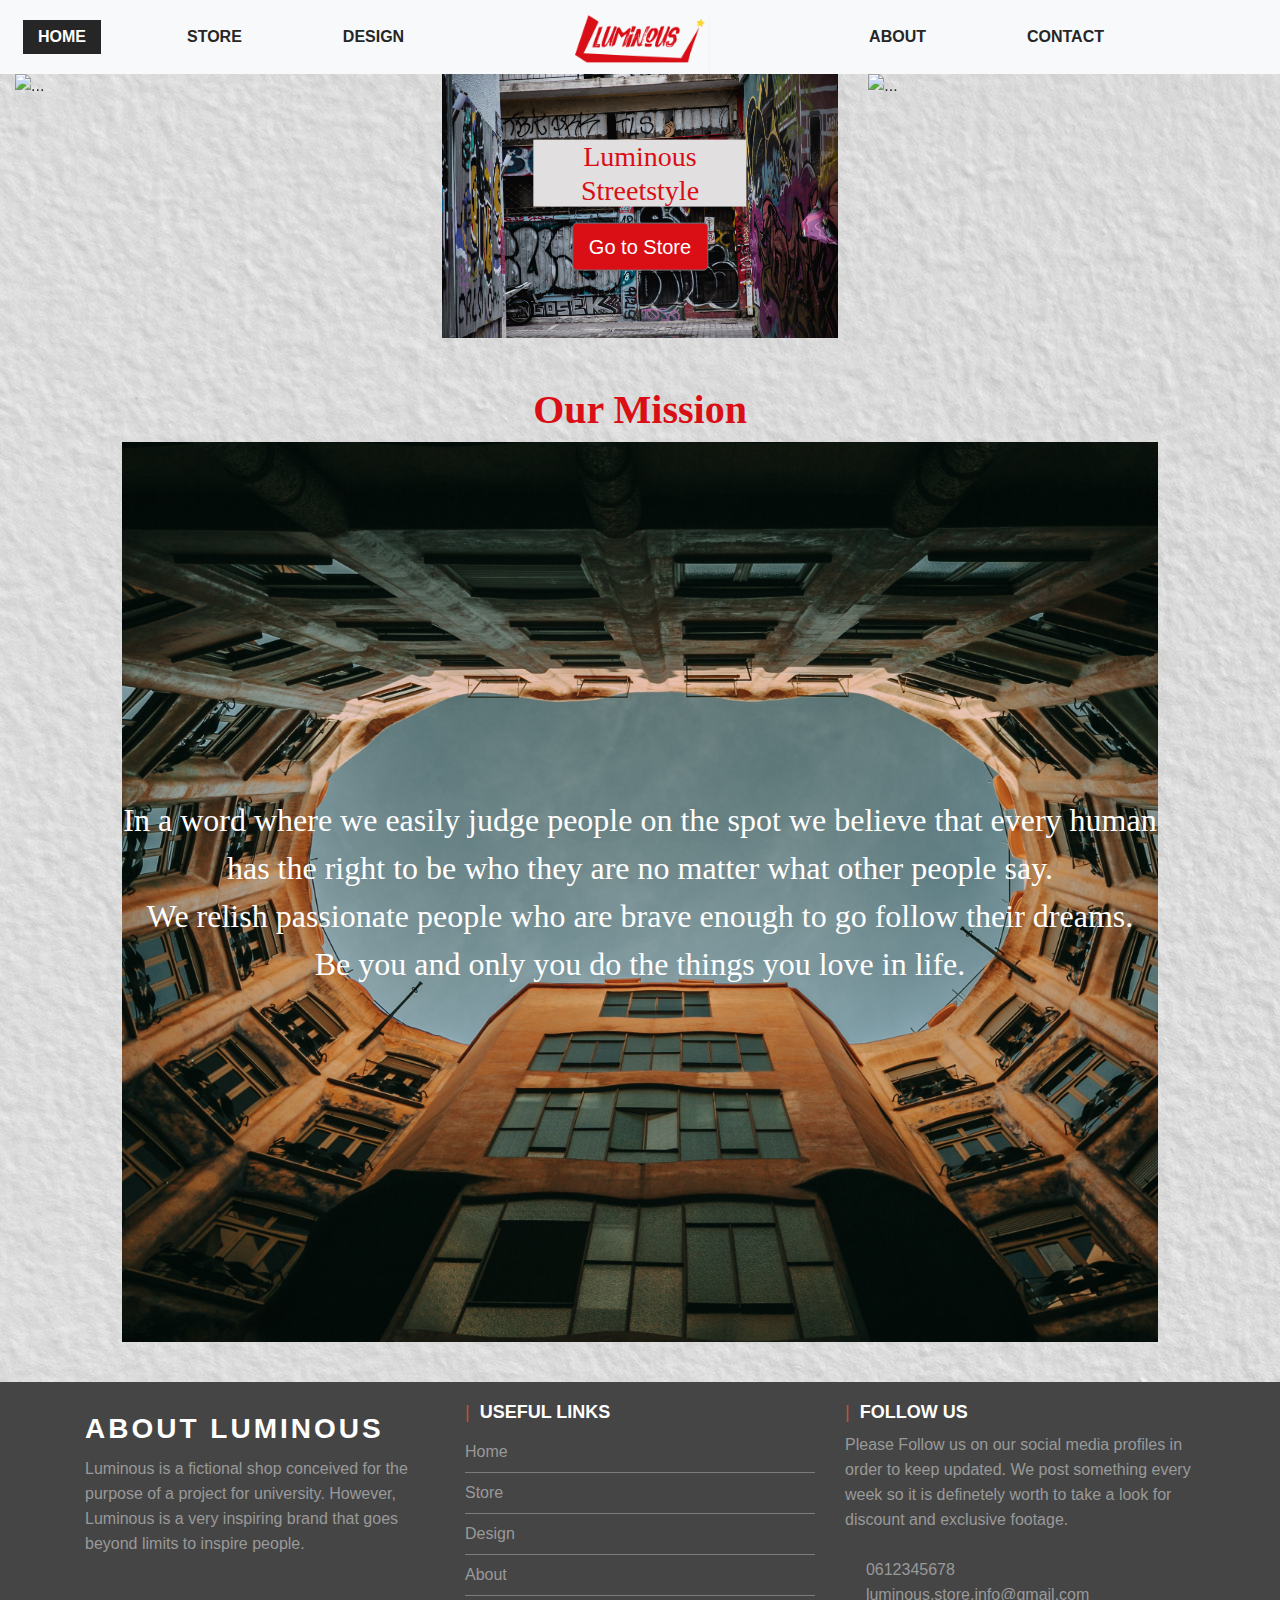
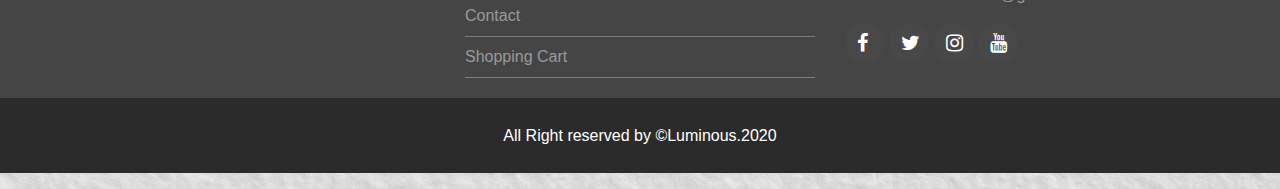
==== INDEX.html @ 853cc50d "Merge branch 'Dev' of https://github.com/Luisho99/LuminousWebsite into Dev" ====
<!doctype html>
<html lang="en">
<head>
    <!-- Required meta tags -->
    <meta charset="utf-8">
    <meta name="viewport" content="width=device-width, initial-scale=1, shrink-to-fit=no">

    <!-- Bootstrap CSS -->
    <link rel="stylesheet" href="Css/bootstrap.min.css">
    <link href="Css/Style.css" rel="stylesheet" type="text/css">
	<link href="https://stackpath.bootstrapcdn.com/font-awesome/4.7.0/css/font-awesome.min.css" rel="stylesheet">
	<script src="https://kit.fontawesome.com/0c1bad475e.js" crossorigin="anonymous"></script>
<title>Home | LUMINOUS</title>
  <!--The following script tag downloads a font from the Adobe Edge Web Fonts server for use within the web page. We recommend that you do not modify it.--><script>var __adobewebfontsappname__="dreamweaver"</script><script src="http://use.edgefonts.net/allan:n7:default.js" type="text/javascript"></script>
</head>
	
	
  <body>
<nav class="navbar navbar-expand-lg navbar-light bg-light"> 
  <a class="navbar-brand" href="#"><img src="Images/BESTLOGOnavbar.jpg.png" alt="Logo Navbar"></a>
  <button class="navbar-toggler" type="button" data-toggle="collapse" data-target="#navbarSupportedContent" aria-controls="navbarSupportedContent" aria-expanded="false" aria-label="Toggle navigation">
    <span class="navbar-toggler-icon"></span>
  </button>

  <div class="collapse navbar-collapse" id="navbarSupportedContent">
    <ul class="navbar-nav mlauto">
		
      <li class="nav-item active">
        <a class="nav-link" href="INDEX.html">Home<span class="sr-only">(current)</span></a>
      </li>
      <li class="nav-item">
        <a class="nav-link" href="STORE.html">Store</a>
      </li>
		<li class="nav-item">
        <a class="nav-link" href="Designchoice.html">Design</a>
      </li>
	  </ul>
		<ul class="navbar-nav ml-lg-auto">
		<li class="nav-item">
        <a class="nav-link" href="aboutus.html">About</a>
      </li>
			<li class="nav-item">
        <a class="nav-link" href="ContactPage.html">CONTACT</a>
      </li>
		<li class="nav-item">
        <a class="nav-link " href="CartINDEX.html"><i class="fas fa-shopping-cart"></i></a>
      </li>
    </ul>
  </div>
</nav>
		
	  
	 
	  <div class="container-fluid">
  <div class="row">
    <div class="col-lg-4 col-md-12 col-sm-12 ">
	  <div id="carouselExampleSlidesOnly" class="carousel slide" data-ride="carousel">
  <div class="carousel-inner">
    <div class="carousel-item active">
        <img src="Images/jumpingcropped.jpg" class="d-block w-100 Front-Carroussel" alt="...">
    </div>
    <div class="carousel-item">
      <img  src="Images/whiteshirt.jpg" class="d-block w-100 Front-Carroussel" alt="...">
    </div>
  </div>
</div>
</div>
	  
	 
    <div class="col-lg-4 col-md-12 col-sm-12 bag">
	<img src="Images/graffiti.jpg" class="Middle-img img-fluid">
	<div class="centerbox">
		<h1 class="middle-box"> Luminous Streetstyle</h1>
      <button type="button" class="btn btn-secondary btn-lg Carrousel-btn">Go to Store</button>
	  </div>
	</div>
    <div class="col-lg-4 col-md-12 col-sm-12">
	  <div id="carousel-slider" class="carousel slide" data-ride="carousel">
  <div class="carousel-inner">
    <div class="carousel-item active">
        <img  src="Images/jumpingcropped.jpg" class="d-block w-100 Front-Carroussel" alt="...">
    </div>
    <div class="carousel-item">
      <img  src="Images/whiteshirt.jpg" class="d-block w-100 Front-Carroussel" alt="...">
      </div>
     </div>
    </div>
   </div>
  </div>
</div>	  

<br>	
<br>
<div class="container-fluid">
<div class="row justify-content-center">
<div Class="MissionBox col-lg-10 col-md-11 col-sm-9">

<h1 class=" Mission-header">Our Mission</h1>
	<p Class="mission-msg">In a word where we easily judge people on the spot we believe that every human has the right to be who they are no matter what other people say.<br>We relish passionate people who are brave enough to go  follow their dreams. <br>
    Be you and only you do the things you love in life. 
	</p>
</div>	  
	  </div>
	  </div>
	
	<br>
	
<footer>
		<div class="footer-top"> 
			<div class="container footer">
			<div class="row footer">
				<div class="col-md-4 col-sm-4 col-xs-12 segment-one md-mb-30 sm-mb-30">
					<h3 class="h3footer"> <strong> ABOUT LUMINOUS</strong></h3>
					<p class="pfooter"> Luminous is a fictional shop conceived for the purpose of a project for university. 
			However, Luminous is a very inspiring brand that goes beyond limits to inspire people.</p>
					 </div>
				<div class="col-md-4 col-sm-4 col-xs-12 segment-two md-mb-30 sm-mb-30">
				<h2 class="h2footer text-uppercase"><strong>USEFUL LINKS</strong></h2>
<ul>
		    <li><a href="#">Home</a></li>
					<li><a href="STORE.html">Store</a></li>
					<li><a href="Designchoice.html">Design</a></li>
					<li><a href="aboutus.html">About</a></li>
					<li><a href="ContactPage.html">Contact</a></li>					
					<li><a href="CartINDEX.html">Shopping Cart</a></li>
					</ul>
				</div>
				<div class="col-md-4 col-sm-4 col-xs-12 segment-three sm-mb-30">
				<h2 class="h2footer"><strong>Follow us </strong></h2>
<p class="pfooter">Please Follow us on our social media profiles in order to keep updated. We post something every week so it is definetely worth to take a look for discount and exclusive footage. <br>
	<br>
				<span><i class="fas fa-phone"></i> &nbsp;0612345678</span>
	<br>
	            <span><i class="fas fa-envelope"></i> &nbsp;luminous.store.info@gmail.com</span>
	

	
					</p>
					<a href="https://www.facebook.com/" target="_blank"><i class="fa fa-facebook"></i></a>
					<a href="https://twitter.com/luminous_style" target="_blank"><i class="fa fa-twitter"></i></a>
					<a href="https://www.instagram.com/luminous.streetstyle/?hl=en" target="_blank"><i class="fa fa-instagram"></i></a>
					<a href="https://www.youtube.com/" target="_blank"><i class="fa fa-youtube"></i></a>
					<br>

				</div>
				<div>
				</div>
				</div>
			
			</div>
			
			
		
		</div>
		<p class="footer-bottom-text">All Right reserved by &copy;Luminous.2020</p>
	
	
	
	
	
	
	</footer>
	
    <!-- Optional JavaScript -->
    <!-- jQuery first, then Popper.js, then Bootstrap JS -->
  <script src="Js/jquery-3.4.1.slim.min.js"  crossorigin="anonymous"></script>
  <script src="https://cdn.jsdelivr.net/npm/popper.js@1.16.0/dist/umd/popper.min.js" integrity="sha384-Q6E9RHvbIyZFJoft+2mJbHaEWldlvI9IOYy5n3zV9zzTtmI3UksdQRVvoxMfooAo" crossorigin="anonymous"></script>
  <script src="Js/bootstrap.min.js"  crossorigin="anonymous"></script>
</body>
</html>
---- Css/Style.css ----
/*-------Home-page------*/

.Front-Carroussel {
	max-width: 100pc;
	max-height: 100pc;
}

.Carrousel-btn {
	bottom: 1000px;
	text-align: center;
	background-color: #DA0E15;
	
    
}

.middle-box {
   
    font-family: allan;
    font-style: normal;
    color: #DA0E15;
    background-color: #E1DFDF;
    background-size: contain;
    font-size: 28px;
	
}

.centerbox{
	font-size:3vw;
	text-align: center;
	
    
    
}

.bag {
	background-size: contain;
} 

.fontco {
    color: #DA0E15;	
}





.MissionBox {
	
	clear: none;
	display: block;
	margin-left: auto;
	margin-right: auto;
	position: relative;
	
   
    
}
.mission-msg{
	
	Font-family: allan;
    font-style: normal;
    color: #FFF;
    font-size: xx-large;
    background-image: url(../Images/buildingsround.jpg);
	background-size: cover;
	background-position: center;
	display:flex;
	align-items: center;
	justify-content: center;
	width: 100%;
	height:100vh;
	text-align: center;
}


.Mission-header {
    text-align: center;
    font-family: allan;
    font-style: normal;
    font-weight: 700;
    color: #DA0E15;
}





.proddes {
	font-family: 'Josefin Sans', sans-serif;
}

lable {
	font-family: 'Josefin Sans', sans-serif;
}


li {
	font-family: 'Josefin Sans', sans-serif;
}

p {
	
font-family: 'Josefin Sans', sans-serif;

}


body {
	background-image: url(../Images/light.jpg);
	width: 100%;	
}


/*------Product page-----*/

.single-product {
	margin-top: 70px;
	padding-top: 20px;
	
}

.new-arrival {
	
	background: #DA0E15;
	width:50px;
	color: #ffffff;
	font-size: 12px;
	font-weight: bold;
	margin-top: 20px;
	
	
}
.backtocart-btn {
	margin-left: 0px;
	background-color: #DA0E15;
}
.Purchase-btn {
	margin-left: 1041px;
	background-color: #DA0E15;
}



.col-md-7 h2 {
    color: #DA0E15;
	font-family: allan;
	
}


 .price {
	color: #DA0E15;
	font-size: 18px;
	font-weight: bold;
	padding-top: 20px;
	
}

.instock {
	color: #DA0E15;
}


.avail {
	color: #363636;
}

input {
	
	border:1px solid;
	font-weight: bold;
	height:33px;
	width: 30px;
	text-align: center;
	
}

.single-product .btn-primary{
    background: #DA0E15;
    color: #fff;
    font-size: 15px;
    margin-left: 20px;
    border: none;
    border-radius: 5px;
	
}

.product-description h5 {
    margin-top: 50px;
    margin-left: 5px;
    color: #DA0E15;
    font-size: x-large;
	font-family: allan;
}

.product-description p {
	
	margin-top: 30px;
	margin-left: 5px;
	
}
	
.sizechoi{
    margin-left: 10px;
    margin-bottom: 20px;
    position: relative;
    left: 50px;
    bottom: 40px;
}
	


.carousel-item {

   width:100%;
    
}

.sizecalculator {
	
	background-color: #959393;
	padding-top: 20px;
	padding-bottom: 20px;
	max-width: 100%;
	max-height: 100%;
		
	
}
 

.sizecal{
    color: #DA0E15;
    font-family: allan;
    font-size: xx-large;
	text-align: center;
	
}



.img-unisex {
	 display: block;
  margin-left: auto;
  margin-right: auto;
  max-width: 100%; 
  max-height: 100%;


}

.material{
    position: relative;
    bottom: 25px;
	
}

.background-product {
	background-color: #E1DFDF;
	margin-left: 40px;
	margin-right: 40px;
	margin-top: 10px;
}


/*--------Design-choice---------------------------------------*/

.design-paragraph{
	padding-left: 5px;

}

.design {
    position: relative;
	background-color: #E1DFDF;
   
}

.design-header {
    font-family: allan;
    color: #DA0E15;
    padding-top: 20px;
    text-align: center;
}


.taskflow{
	 display: block;
  margin-left: auto;
  margin-right: auto;
  max-width: 100%; 
  max-height: 100%;

}

.taskflow-header {
	font-family: allan;
	color: #DA0E15;
	text-align: center;
}

.wireframe{
	display: block;
  margin-left: auto;
  margin-right: auto;
  max-width: 100%; 
  max-height: 100%;

}

.wireframe-header{
	font-family: allan;
	color: #DA0E15;
	text-align: center;
}

.colorcodes-header{
	font-family: allan;
	color: #DA0E15;
	text-align: center;
}

.colorcode {
	display: block;
  margin-left: auto;
  margin-right: auto;
  max-width: 100%; 
  max-height: 100%;
}

.fonts-header{
	font-family: allan;
	color: #DA0E15;
	text-align: center;
}

.example{
	font-family: allan;
	color: #DA0E15;
	text-align: left;
}






/*-------Contact-Page----------------------------------------------*/

.bottom_Contact {
	
	border: 0px #ffffff solid ;
	font-family: allan; 
	margin-top: 100px;
	margin-bottom: 100px;
}



.upper_Contact {
	
	border: 0px solid ;
	
}

.email {
	
	border: 0px solid ;
	color: #212020 ;
}

.phone {
	
	border: 0px solid ;
	color: #212020 ;
	
}

.Insta {
	
	border: 0px solid ; 
	color: #212020 ;
}


.Twitter {
	
	border: 0px solid ;
	color: #212020 ;
	
	
	
}

.fontco {
	
	color: #DA0E15;
}

.email a:link {
	
	color: #212020;

}

.Insta a:link {
	
	color: #212020;

}

.Twitter a:link {
	
	color: #212020;
	
}
.Contact_Form_Icon {
	
	color: #212020;
}

.Contact_Form_Text {
	
	color: #212020;
}

.Insta_Link {
	
	color: #212020;
}

.Insta_Logo {
	
	color: #212020;
}

.Twitter_Text {
	
	color: #212020;
	
}

.Twitter_Logo {
	
	color: #212020;
}


.Container_Form {
	
	height: 800px;
	width: 1200px;
	font-family: allan; 
}

.container_FormTitle {
	
	font-family: allan; 
}

.Col_Form {
	
	margin-left: 80px;
	margin-right: 80px;
	margin-top: 0px;
	
	}.Font_CP {
	font-family: allan;
}
		

.fa-8x {
	
	 font-family: 'FontAwesome';
  src: url('your/path/fontawesome-webfont.eot?v=3.0.1');
  src: url('your/path/fontawesome-webfont.eot?#iefix&v=3.0.1') format('embedded-opentype'),
    url('your/path/fontawesome-webfont.woff?v=3.0.1') format('woff'),
    url('your/path/fontawesome-webfont.ttf?v=3.0.1') format('truetype');
  font-weight: normal;
  font-style: normal;
  font-size: 100px;
}

.btn-primary {
	
	background-color: #da0e15;
}

/*--------AboutUs--------*/

containeraboutus {
    width: 500px;
    max-width: 500px;
}


.colourteam {
    background-color: transparent;
    margin-bottom: 55px;
    margin-top: 16px;	
}

.jumbotronaboutus {
    margin-top: 20px;
    text-align: center;
    background-color: #E1DFDF;
}

.btnab{
	background-color: black;
}

.btnab:hover {
	background-color: grey;
	font-color: black;
}


.aboutusvalues {
    background-color: #E1DFDF;
    margin-top: 60px;
    margin-right: 84px;
	margin-left: 84px;

}






.container .valuesfromus {
	margin: 0;
	padding: 0;
	min-height: 100vh;
	display: flex;
	justify-content: center;
	align-items: center;
}

.container .valuesfromus
{
	position: relative;
	width: 1200px;
	display: flex;
	flex-wrap: wrap;
	justify-content: space-around;
}
.container .box 
{
	position: relative;
	width: 280px;
	height: 400px;
	margin: 20px 0;
	box-sizing: border-box;
	overflow: hidden;
}
.container .box .imgBx 
{
	position: absolute;
	top: 0;
	left: 0;
	width: 100%;
	height: 100%;
	background: #000;
	clip-path: circle(400px at center 100px);
	transition: 0.5s;
	transition-delay: 0.5s;
}
.container .box:hover .imgBx
{
	clip-path: circle(80px at center 100px);
	transition-delay: 0s;
}
.container .box .imgBx img
{
	position: absolute;
	top: 0;
	left: 0;
	width: 100%;
	height: 100%;
	object-fit: cover;
}
.container .box .content
{
	position: absolute;
	left: 0;
	bottom: 0;
	width: 100%;
	height: 55%;
	padding: 20px;
	box-sizing: border-box;
	text-align: center;
}
.container .box .content h2
{
	margin: 0;
	padding: 0;
}
.container .box .content a
{
	text-decoration: none;
	background: #000;
	color: #fff;
	padding: 5px;
	display: inline-block;
}
.container .box .content h2,
.container .box .content p,
.container .box .content a
{
	opacity: 0;
	transition: 0.5s;
	transform: translateY(20px);
}
.container .box:hover .content h2
{
	opacity: 1;
	transform: translateY(0);
	transition-delay: 0.5s
}
.container .box:hover .content p
{
	opacity: 1;
	transform: translateY(0);
	transition-delay: 0.7s
}
.container .box:hover .content a
{
	opacity: 1;
	transform: translateY(0);
	transition-delay: 0.9s
}





.aboutusvalues {
	background-color: #E1DFDF;
	text-align: center;
	font-family: 'Josefin Sans', sans-serif;

	
	
	
}

.valuetext {
	text-align: center;
	background-color: transparent;
}
	


.readertext  {
font-size:	36px; 
	color: #000000;
	font-weight: bold;
	font-family: 'Josefin Sans', sans-serif;

	
	
	
}



.aboutusvaluestext {
	
	fontsize: 24px;
	color: #333;
	font-weight: bold;
	font-family: 'Josefin Sans', sans-serif;

}

#team img {
margin-top: -50px;

}

#team i{
	
	font-size:26px;
	color: #555;
	font-family: 'Josefin Sans', sans-serif;

	
}


#team p{
	font-weight: 500;
	font-family: 'Josefin Sans', sans-serif;


} 


#team .card{
	border-radius: 0;
	box-shadow: 5px 5px 15px #e74c3c;
	transition: all 0.3s ease-in;
	webkit-tranistion: all 0.3s ease-in;
	moz-transition: all 0.3 ease-in;
	
	
	
}

#team .card:hover{
	background: #e74c3c;
	color: #fff;
	border-radius: 5px;
	border: none;
	box-shadow: 5px 5px 10px #9E9E9E;
	
	
	
}

#TEAM .card:hover .readertext, #team  .card:hover i{
	color: #FFF; 
	
	
	
	
}





.aboutusvalues {
    background-color: #E1DFDF;
    margin-top: 60px;
    margin-right: 84px;
	margin-left: 84px;

}

/*---------------NAVBAR-------------*/
header
{
	position: absolute;
	z-index: 0;
	width: 100%;
	
}

.navbar
{
	padding: 20px 0;
}

.navbar-brand
{
	font-weight: 800;
	text-transform: uppercase;
	font-size: 2em;
	color: #262626;
	position: absolute;
	left: 50%;
	transform: translateX(-50%);
	top: 10px;
	
}

.navbar-brand img
{
	width: 140px;
}

.nav-item
{
	font-weight: 800;
	text-transform: uppercase;
	
}
.navbar-light .navbar-nav .nav-item .nav-link:hover, 

.navbar-light .navbar-nav .nav-item.active .nav-link 
{
	background: #262626;
	color: #fff;
}

.navbar-light .navbar-nav .nav-item .nav-link
{
    color: #262626;
    padding: 5px 15px;
    margin-left: 23px;
    margin-right: 48px;
}

.navbar-light .navbar-toggler
{
	border: none;
	color: #fff;
	border: 2px solid #7f7f77;
	border-radius: 0;
	outline: none; 
}

.navbar-collapse .navbar .navbar-expand-lg .navbar-light .bg-light
{
	background: #f8f9fa;
}

/*--------------------Shop----------------*/

.storeBG{
	width: 1545px;
	height: auto;
		
}
.storeunnacitve {
	Background-color: grey;
}

/*------- ThankYou ------*/

.container_ThankYou {
	
	font-weight: 800;
	width: 650px;
	margin-top: 72px;
	margin-bottom: 40px;

}

.Text_ThankYou {
	
	font-size: 70px;
	font-family: allan; 
}

.Text_Purchase {
	
	font-size: 25px; 
}

.col5_Icon {
	
	text-align: center;
}

.col4_Text {
	
	text-align: left;
}

.col2_Icon {
	
	text-align: center;
}
/*----------------- Cart ------------------*/

.Continuebtn {
	float: right;
	margin-right: 139px;
	background-color: #DA0E15;

}
.backtostorebtn {
	margin-left: 107px;
	background-color: #DA0E15;
}
.your-bskt {
	margin-left: 55px;
}

.stock-msg {
	color: #000000;
}

body {
	background-color: #828282
}
.basket-cont{
	border: thin none #000000;
}
.total {
	text-align: right;
}

.blankctn {
	border: thin none #000000;
}
.CartItems {
	border: thin solid #000000;
}
.CartImg {
	border: thin solid #000000;
}
/*-----------Checkout-------*/



.Checkout-title {
	font-family: allan;
	color: #DA0E15;
	padding-top: 20px;
}
.formtext {
	font-family: 'Josefin Sans', sans-serif;
}
.Thankyoubtn {
	background-color: #DA0E15;
}
.col.col6_Button center .btn.btn-primary.btn-lg.thankyoubtn {
}


/*----FOOTER-----*/

.pfooter {
	color: #999;
	line-height: 25px;
}

.h2footer, .h3footer {
	color: #fff;
}

.h2footer {
	font-size: 18px;
}

.footer-top {
	background: #454545;
	padding: 20px 0;
}

.segment-one .h3footer {
	color: #fff;
	letter-spacing: 3px;
	margin: 10px 0;
	
}

.segment-two h2 .h2footer {
	color: #fff;
	letter-spacing: 3px;
	margin: 10px 0;
	text-transform: uppercase;
}

.segment-two .h2footer:before {
	content: '|';
	color: #c65039;
	padding-right: 10px;
	
}

.segment-two ul{
	margin: 0;
	padding: 0;
	list-style: none;
	
}

.segment-two ul li {
border-bottom: 1px solid rgba(255, 255, 255, 0.3);
line-height: 40px; 
}

.segment-two ul li a {
	color: #999;
	text-decoration: none;
}

.segment-three h2 {
	color: #fff;
    text-transform: uppercase;
	
}

.segment-three .h2footer:before {
	content: '|';
	color: #c65039;
	padding-right: 10px;
	
}

.segment-three a {
	background: #494848;
	width: 40px;
	height: 40px;
	display: inline-block;
	border-radius: 50%;

}

.segment-three a i {
	font-size: 20px;
	color: #fff;
	padding: 10px 12px;
}

.footer-bottom-text{
	text-align: center;
	background:#2B2B2B;
	line-height: 75px;
	color: #FFF;
}
.midbox-img {
	width: 100%;
}
.centerbox {
	position: absolute;
	top: 50%;
	left: 50%;
	transform: translate(-50%, -50%);

}
.Middle-img {
	height: 100%;
	width: 100%;
}
.Shopmenutitle {
	font-family: allan;
	color: #DA0E15;
}
.soldout-text {
	background: #DA0E15;
	width: 50px;
	color: #FFFFFF;
	font-size: 12px;
	font-weight: bold;
	margin-top: 20px;
	text-align: center;
}
.shopmenuitems {
}
.imgBx {
	margin-left: 0px;
}
.valueboxes {
	display: flex;
	justify-content: center;
	margin-left: 0px;
}
.thankyoubtn {
}







 @media only screen and (min-width: 768px) and (max-width:991px) 
{
	.md-mb-30 {
		margin-bottom:30px;
	}
}
@media only screen and (max-width: 767px) {
	.sm-mb-30 {
		margin-bottom: 30px;
	}
	.footer-top{
		padding:50px 0;
	}
}
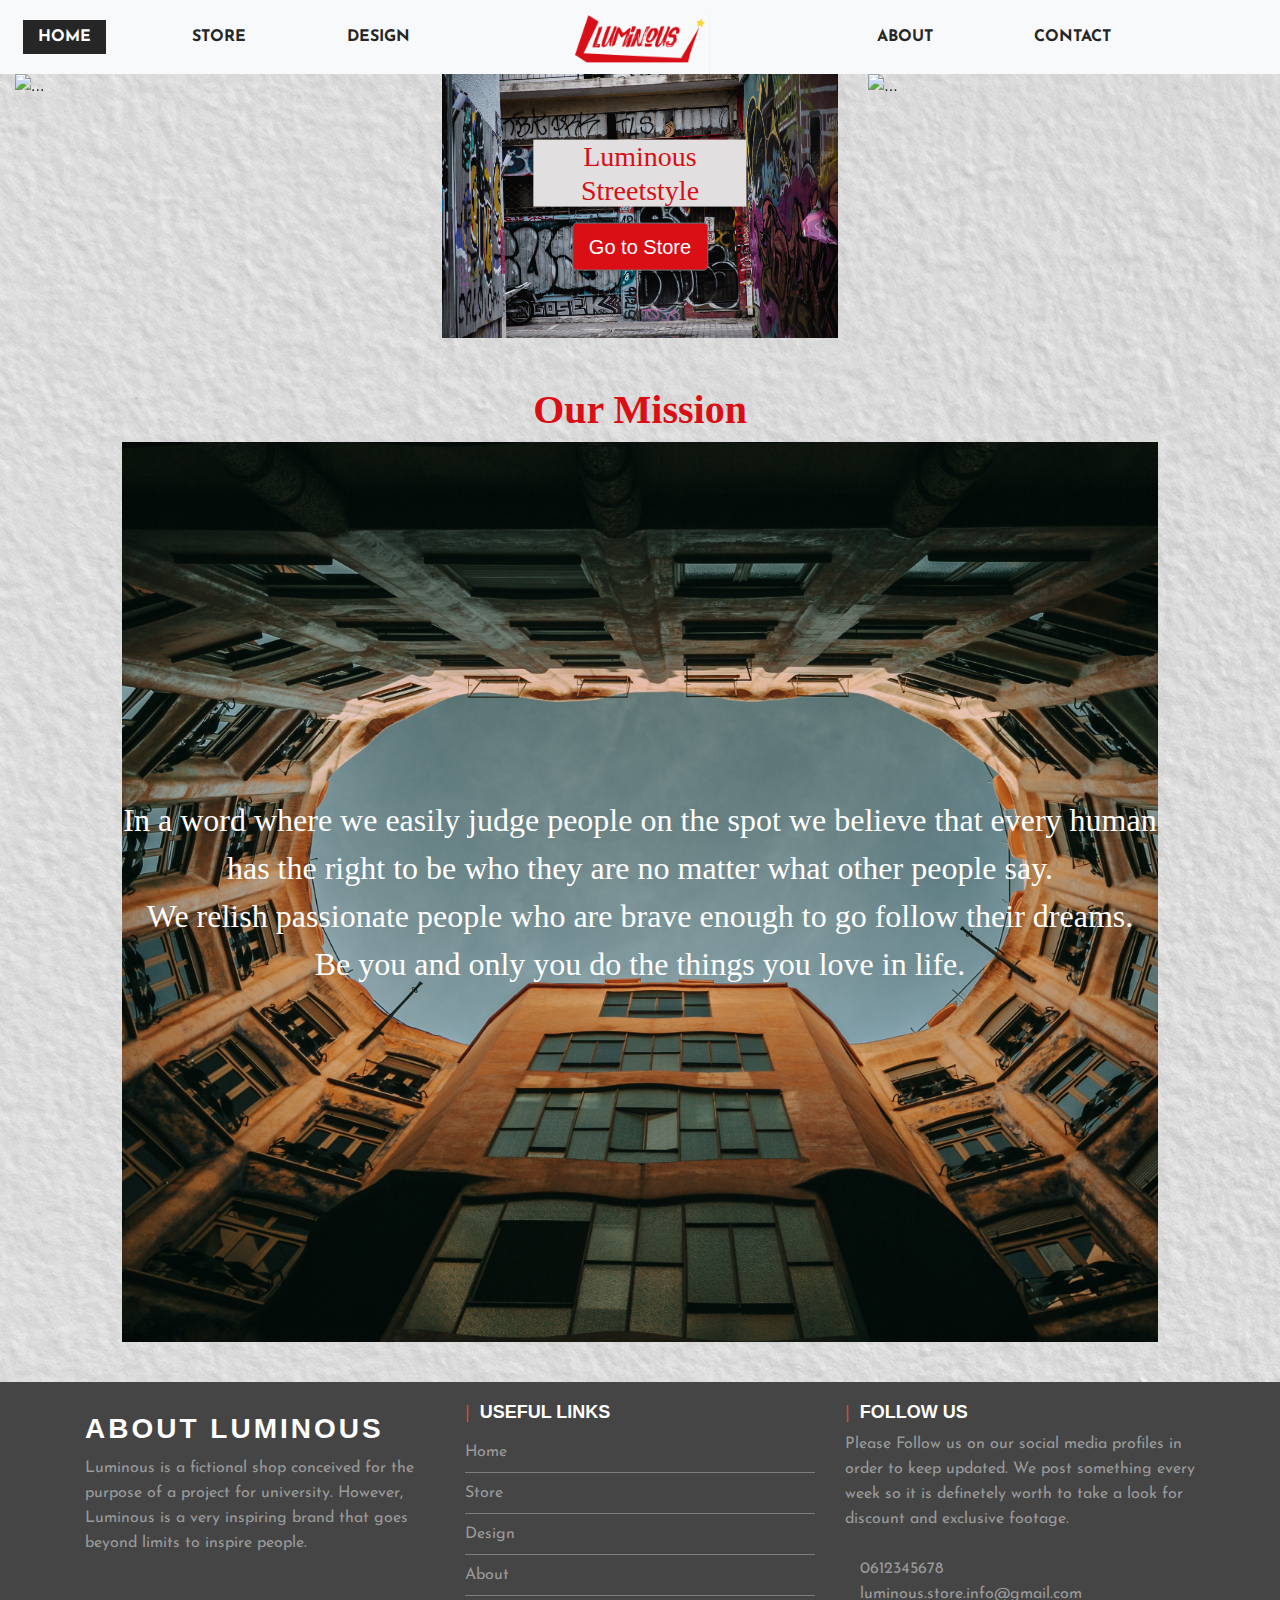
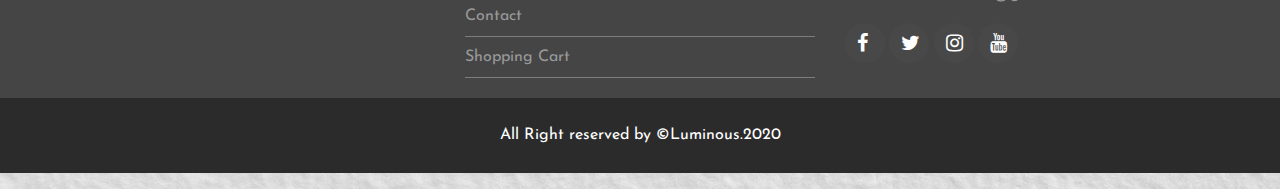
==== commit afe9bd37: "fixes in the navbar" ====
--- a/INDEX.html
+++ b/INDEX.html
@@ -9,6 +9,7 @@
     <link rel="stylesheet" href="Css/bootstrap.min.css">
     <link href="Css/Style.css" rel="stylesheet" type="text/css">
 	<link href="https://stackpath.bootstrapcdn.com/font-awesome/4.7.0/css/font-awesome.min.css" rel="stylesheet">
+	<link href="https://fonts.googleapis.com/css2?family=Josefin+Sans&display=swap" rel="stylesheet">
 	<script src="https://kit.fontawesome.com/0c1bad475e.js" crossorigin="anonymous"></script>
 <title>Home | LUMINOUS</title>
   <!--The following script tag downloads a font from the Adobe Edge Web Fonts server for use within the web page. We recommend that you do not modify it.--><script>var __adobewebfontsappname__="dreamweaver"</script><script src="http://use.edgefonts.net/allan:n7:default.js" type="text/javascript"></script>
--- a/Css/Style.css
+++ b/Css/Style.css
@@ -135,7 +135,6 @@
 	background-color: #DA0E15;
 }
 .Purchase-btn {
-	margin-left: 1041px;
 	background-color: #DA0E15;
 }
 
@@ -1041,8 +1040,14 @@
 	justify-content: center;
 	margin-left: 0px;
 }
-.thankyoubtn {
-}
+
+.purchase-btn-container {
+	display: flex;
+	justify-content: flex-end;
+}
+
+
+
 
 
 
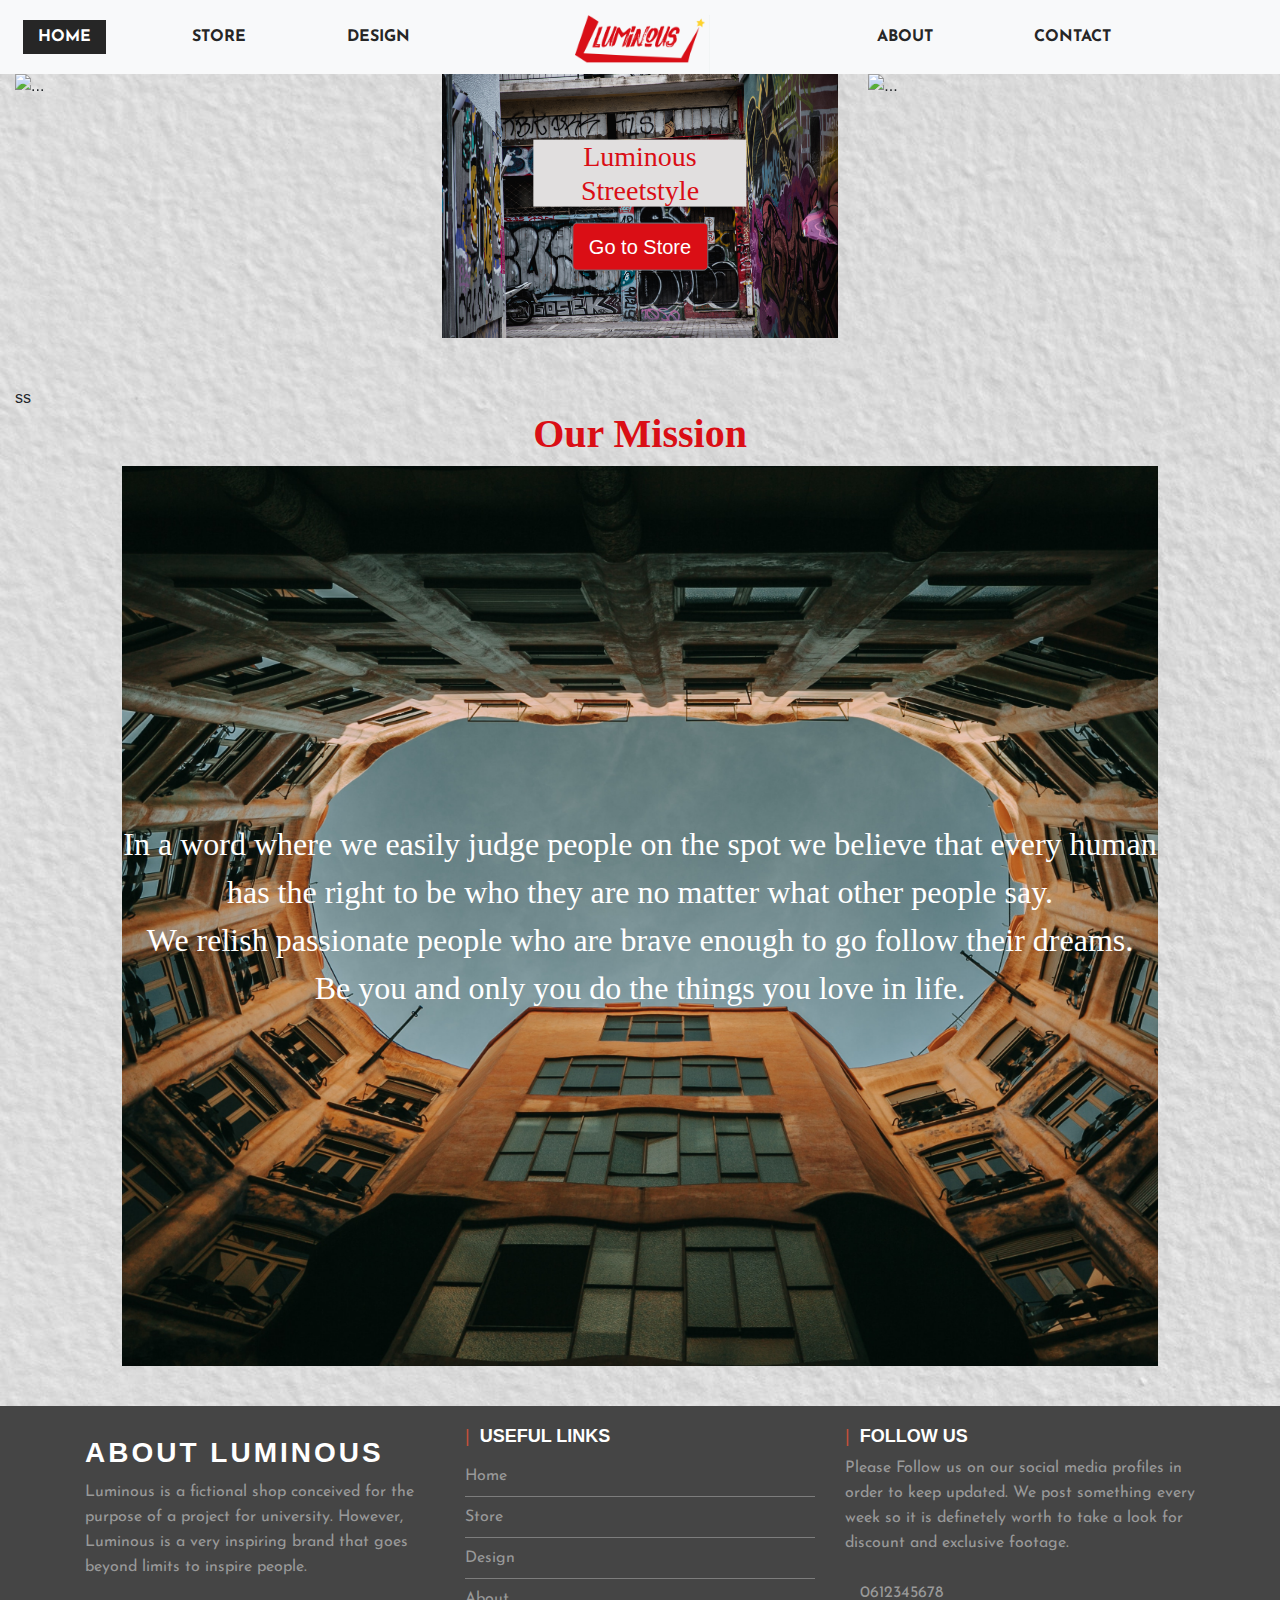
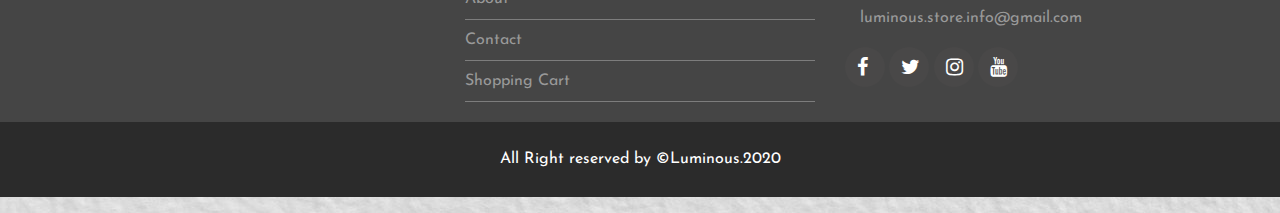
==== commit 83b53057: "link to button on homepage" ====
--- a/INDEX.html
+++ b/INDEX.html
@@ -72,7 +72,7 @@
 	<img src="Images/graffiti.jpg" class="Middle-img img-fluid">
 	<div class="centerbox">
 		<h1 class="middle-box"> Luminous Streetstyle</h1>
-      <button type="button" class="btn btn-secondary btn-lg Carrousel-btn">Go to Store</button>
+      <a href="STORE.html"><button type="button" class="btn btn-secondary btn-lg Carrousel-btn">Go to Store</button></a>
 	  </div>
 	</div>
     <div class="col-lg-4 col-md-12 col-sm-12">
@@ -92,7 +92,7 @@
 
 <br>	
 <br>
-<div class="container-fluid">
+<div class="container-fluid">ss
 <div class="row justify-content-center">
 <div Class="MissionBox col-lg-10 col-md-11 col-sm-9">
 
--- a/Css/Style.css
+++ b/Css/Style.css
@@ -417,6 +417,11 @@
 	color: #212020;
 }
 
+.contact-header{
+	color: #DA0E15;
+}
+
+
 .Contact_Form_Text {
 	
 	color: #212020;
@@ -505,11 +510,11 @@
 }
 
 .btnab{
-	background-color: black;
+	background-color: red;
 }
 
 .btnab:hover {
-	background-color: grey;
+	background-color: indianred;
 	font-color: black;
 }
 
@@ -579,6 +584,34 @@
 	height: 100%;
 	object-fit: cover;
 }
+
+.dearreader {
+	font-family: allan;
+}
+
+.valuetext {
+	padding-top: 40px;
+	font-family: allan;
+	font-size: 100px;
+	color: #DA0E15;
+}
+
+.ourteamheader {
+	padding-top: 40px;
+	font-family: allan;
+	font-size: 100px;
+	color: #DA0E15;
+}
+
+.meetourteam {
+	font-size: 25px;
+}
+
+.namesab {
+	font-family: allan;
+	color: #000000;
+}
+
 .container .box .content
 {
 	position: absolute;
@@ -831,7 +864,8 @@
 .Text_ThankYou {
 	
 	font-size: 70px;
-	font-family: allan; 
+	font-family: allan;
+	color: #DA0E15;
 }
 
 .Text_Purchase {
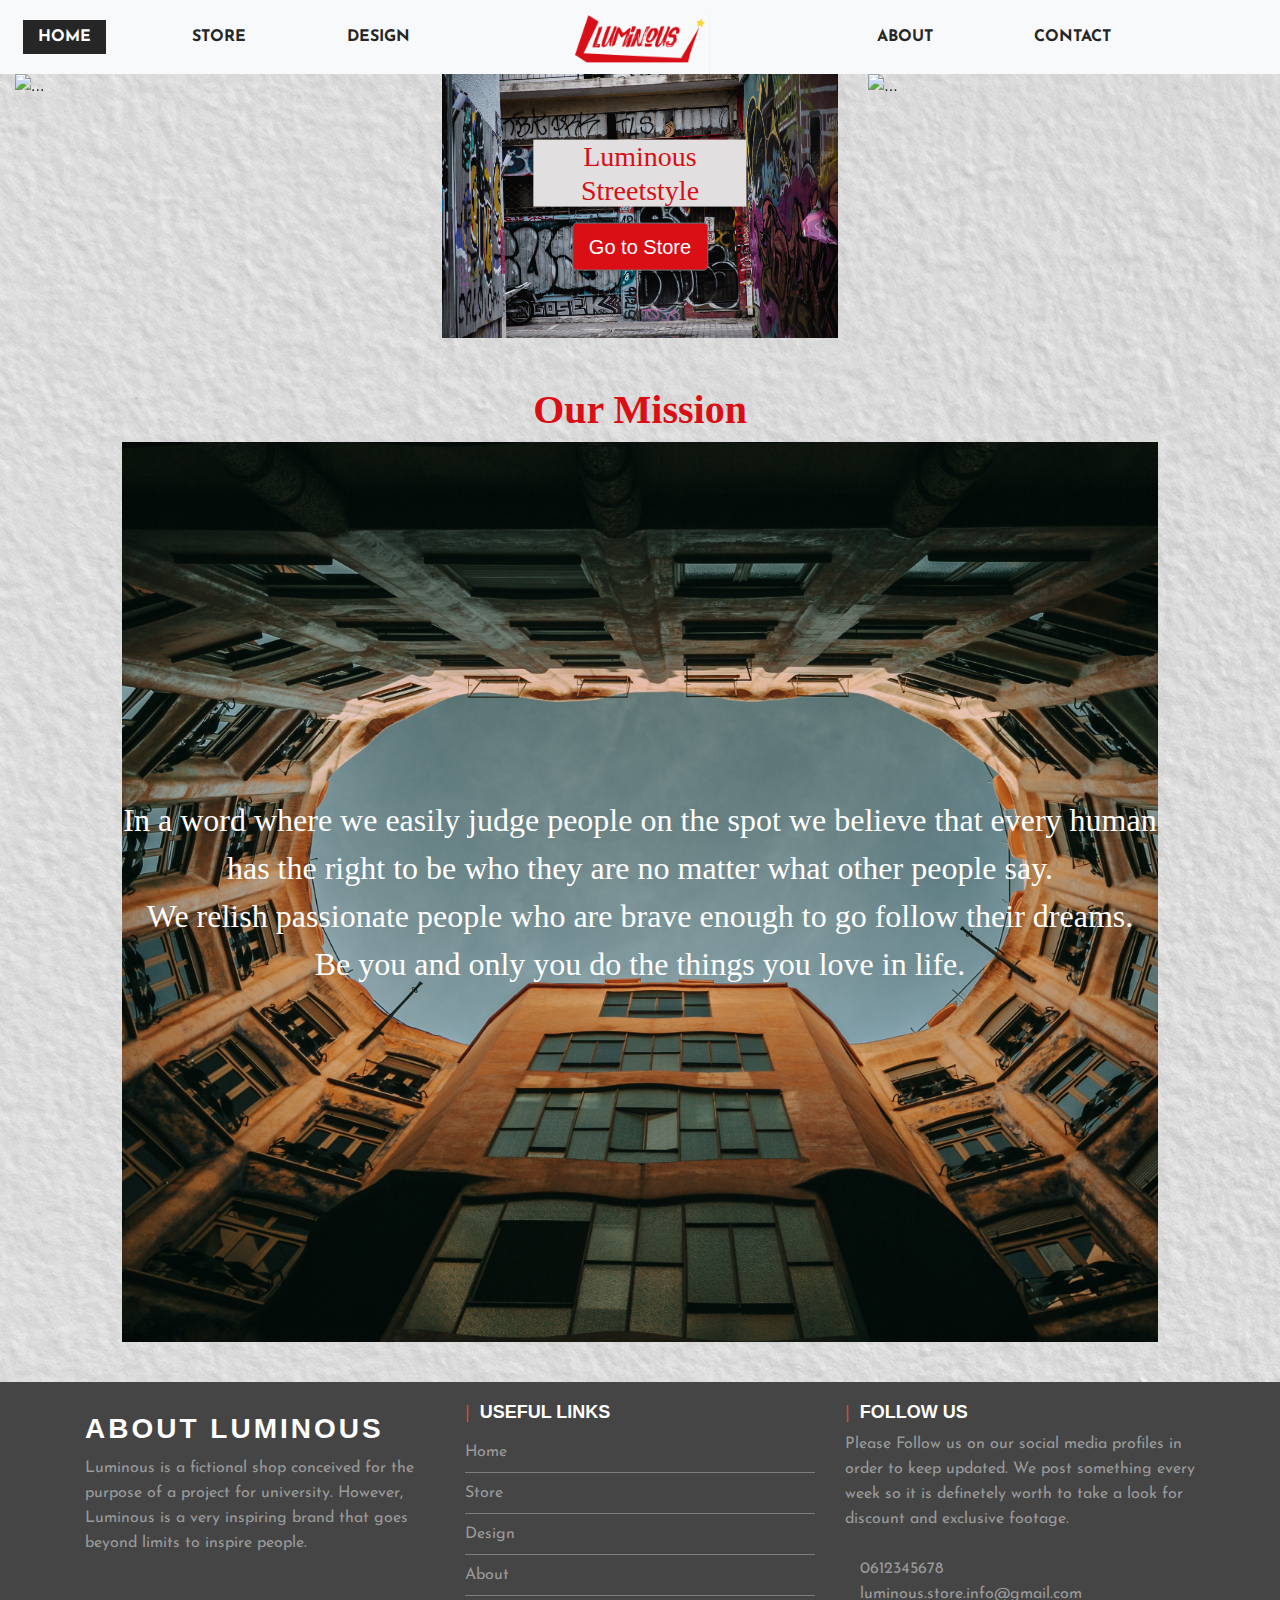
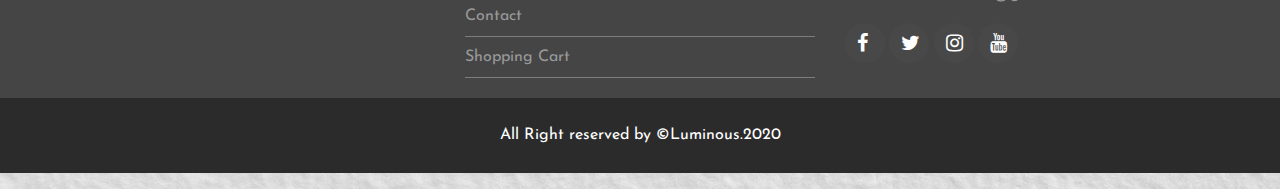
==== commit 15c794b4: "added responsive home button in footer" ====
--- a/INDEX.html
+++ b/INDEX.html
@@ -72,7 +72,7 @@
 	<img src="Images/graffiti.jpg" class="Middle-img img-fluid">
 	<div class="centerbox">
 		<h1 class="middle-box"> Luminous Streetstyle</h1>
-      <a href="STORE.html"><button type="button" class="btn btn-secondary btn-lg Carrousel-btn">Go to Store</button></a>
+      <button type="button" class="btn btn-secondary btn-lg Carrousel-btn">Go to Store</button>
 	  </div>
 	</div>
     <div class="col-lg-4 col-md-12 col-sm-12">
@@ -92,7 +92,7 @@
 
 <br>	
 <br>
-<div class="container-fluid">ss
+<div class="container-fluid">
 <div class="row justify-content-center">
 <div Class="MissionBox col-lg-10 col-md-11 col-sm-9">
 
@@ -118,7 +118,7 @@
 				<div class="col-md-4 col-sm-4 col-xs-12 segment-two md-mb-30 sm-mb-30">
 				<h2 class="h2footer text-uppercase"><strong>USEFUL LINKS</strong></h2>
 <ul>
-		    <li><a href="#">Home</a></li>
+		    <li><a href="INDEX.html">Home</a></li>
 					<li><a href="STORE.html">Store</a></li>
 					<li><a href="Designchoice.html">Design</a></li>
 					<li><a href="aboutus.html">About</a></li>
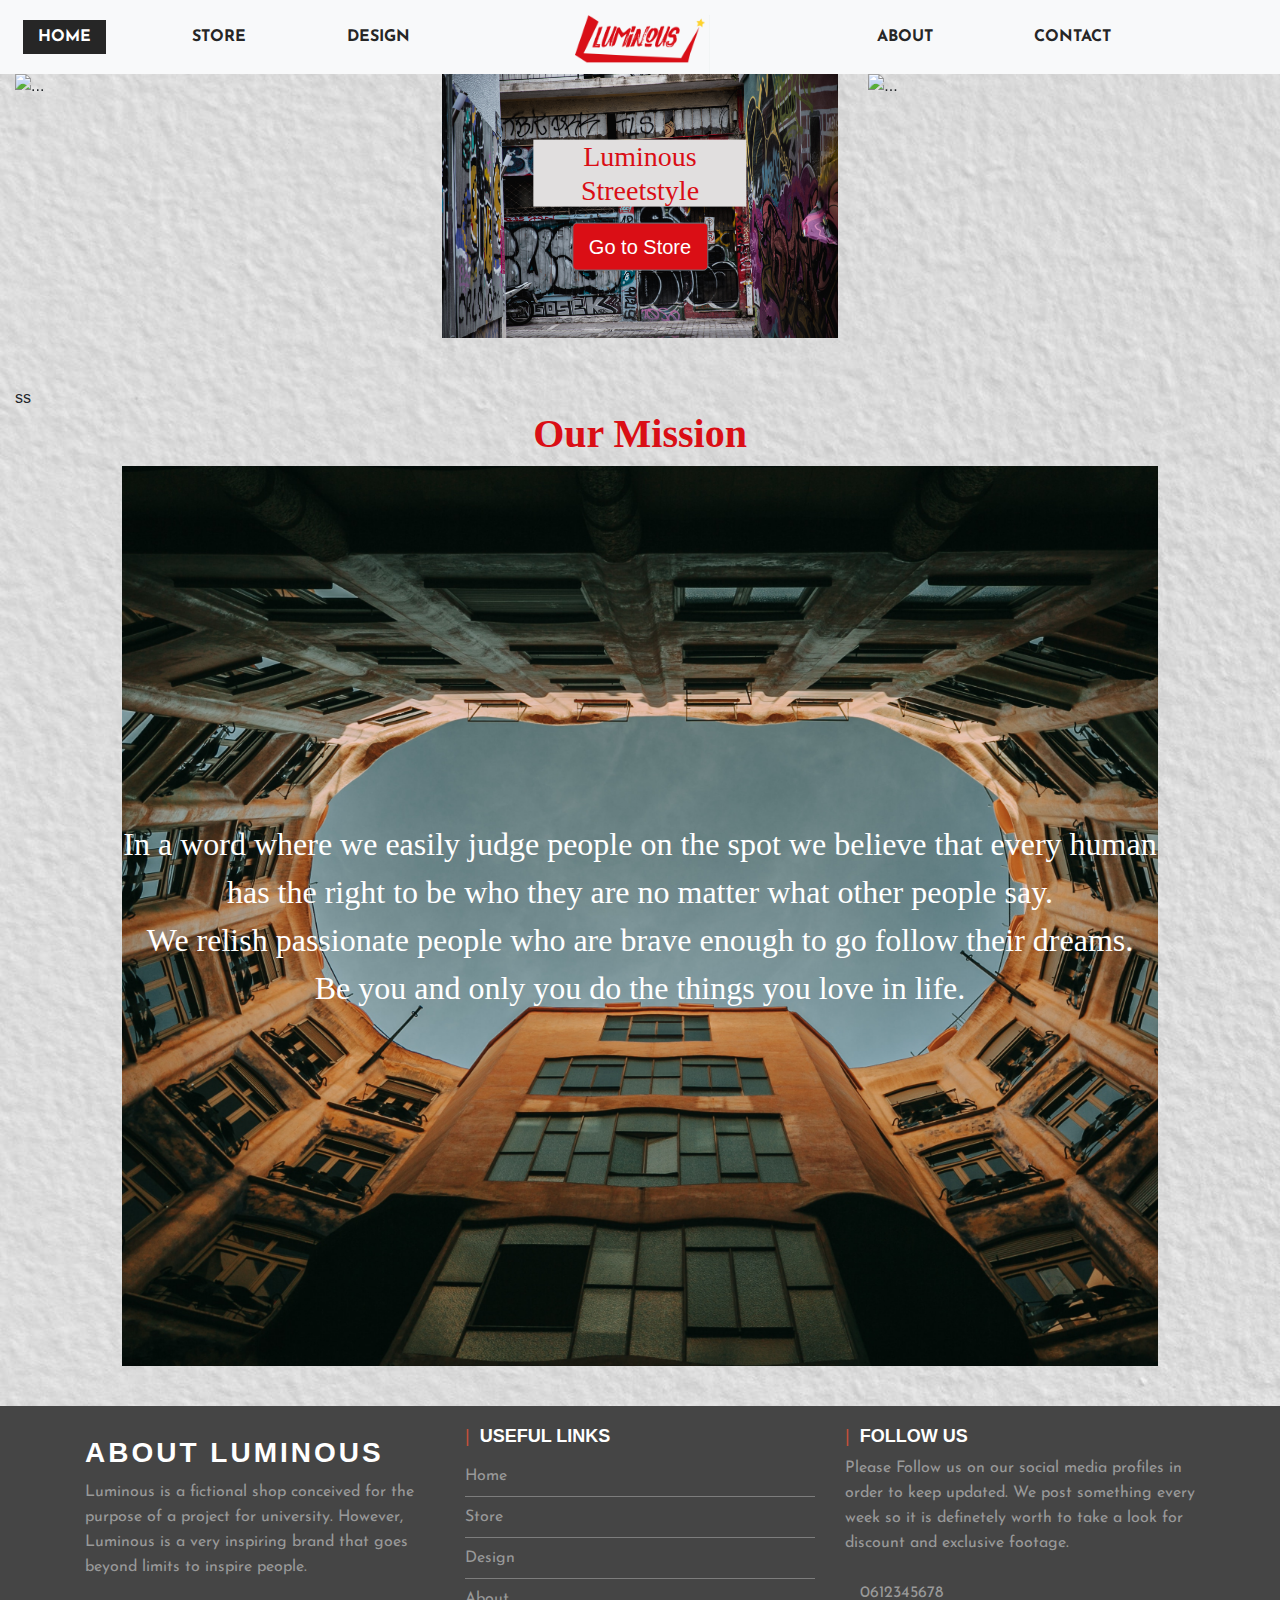
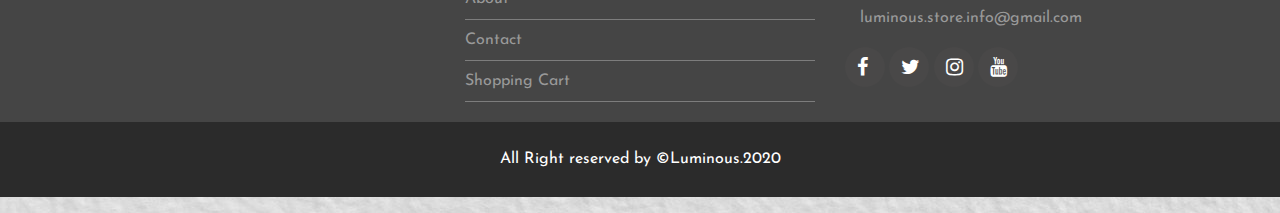
==== commit 2b2b1ed5: "Merge branch 'Dev' of https://github.com/Luisho99/LuminousWebsite into Dev" ====
--- a/INDEX.html
+++ b/INDEX.html
@@ -72,7 +72,7 @@
 	<img src="Images/graffiti.jpg" class="Middle-img img-fluid">
 	<div class="centerbox">
 		<h1 class="middle-box"> Luminous Streetstyle</h1>
-      <button type="button" class="btn btn-secondary btn-lg Carrousel-btn">Go to Store</button>
+      <a href="STORE.html"><button type="button" class="btn btn-secondary btn-lg Carrousel-btn">Go to Store</button></a>
 	  </div>
 	</div>
     <div class="col-lg-4 col-md-12 col-sm-12">
@@ -92,7 +92,7 @@
 
 <br>	
 <br>
-<div class="container-fluid">
+<div class="container-fluid">ss
 <div class="row justify-content-center">
 <div Class="MissionBox col-lg-10 col-md-11 col-sm-9">
 
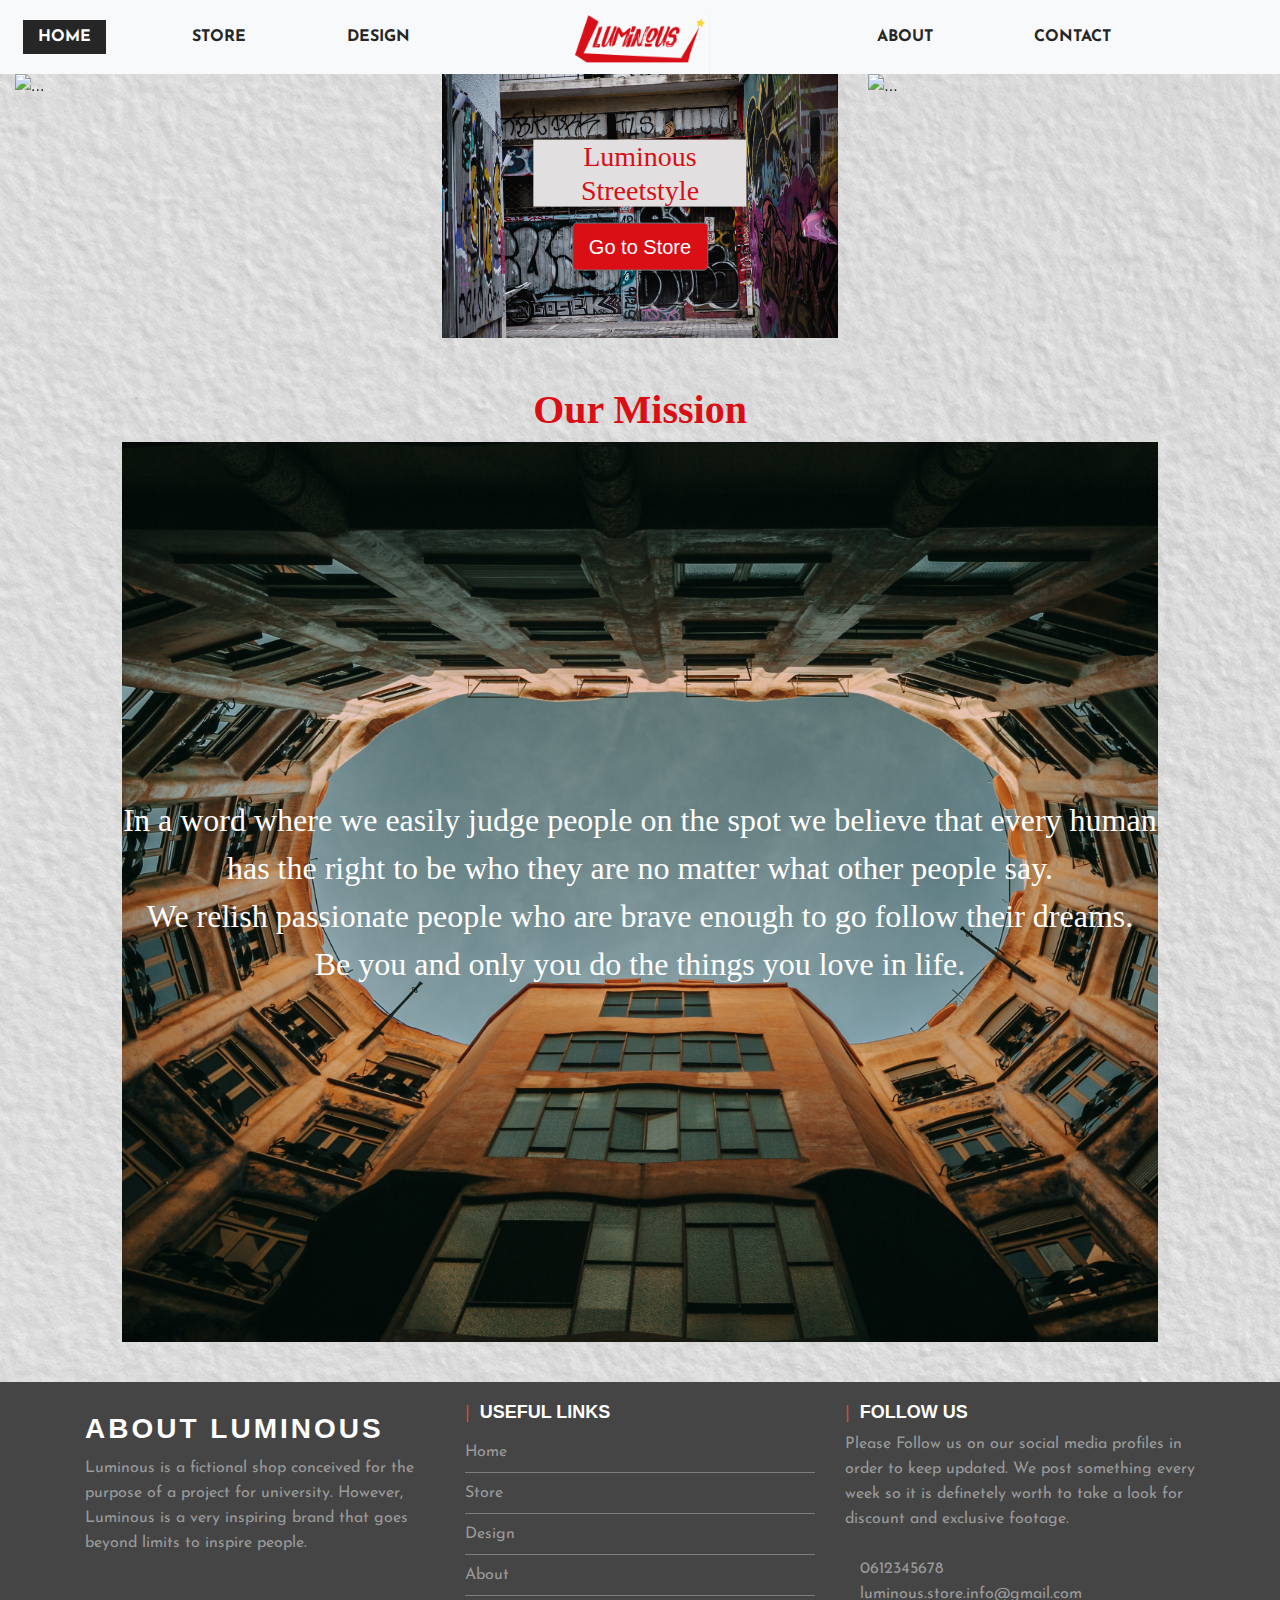
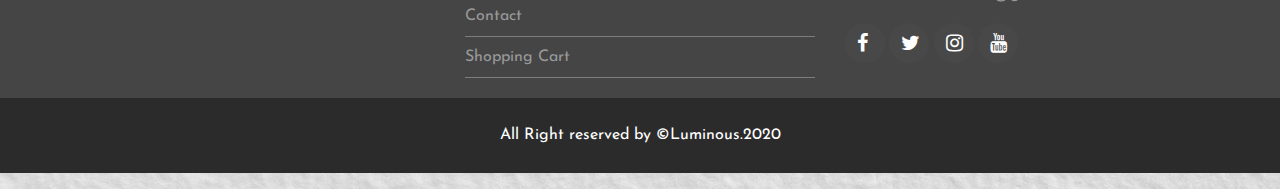
==== commit 83c74785: "delete of wrong text" ====
--- a/INDEX.html
+++ b/INDEX.html
@@ -92,7 +92,7 @@
 
 <br>	
 <br>
-<div class="container-fluid">ss
+<div class="container-fluid">
 <div class="row justify-content-center">
 <div Class="MissionBox col-lg-10 col-md-11 col-sm-9">
 
